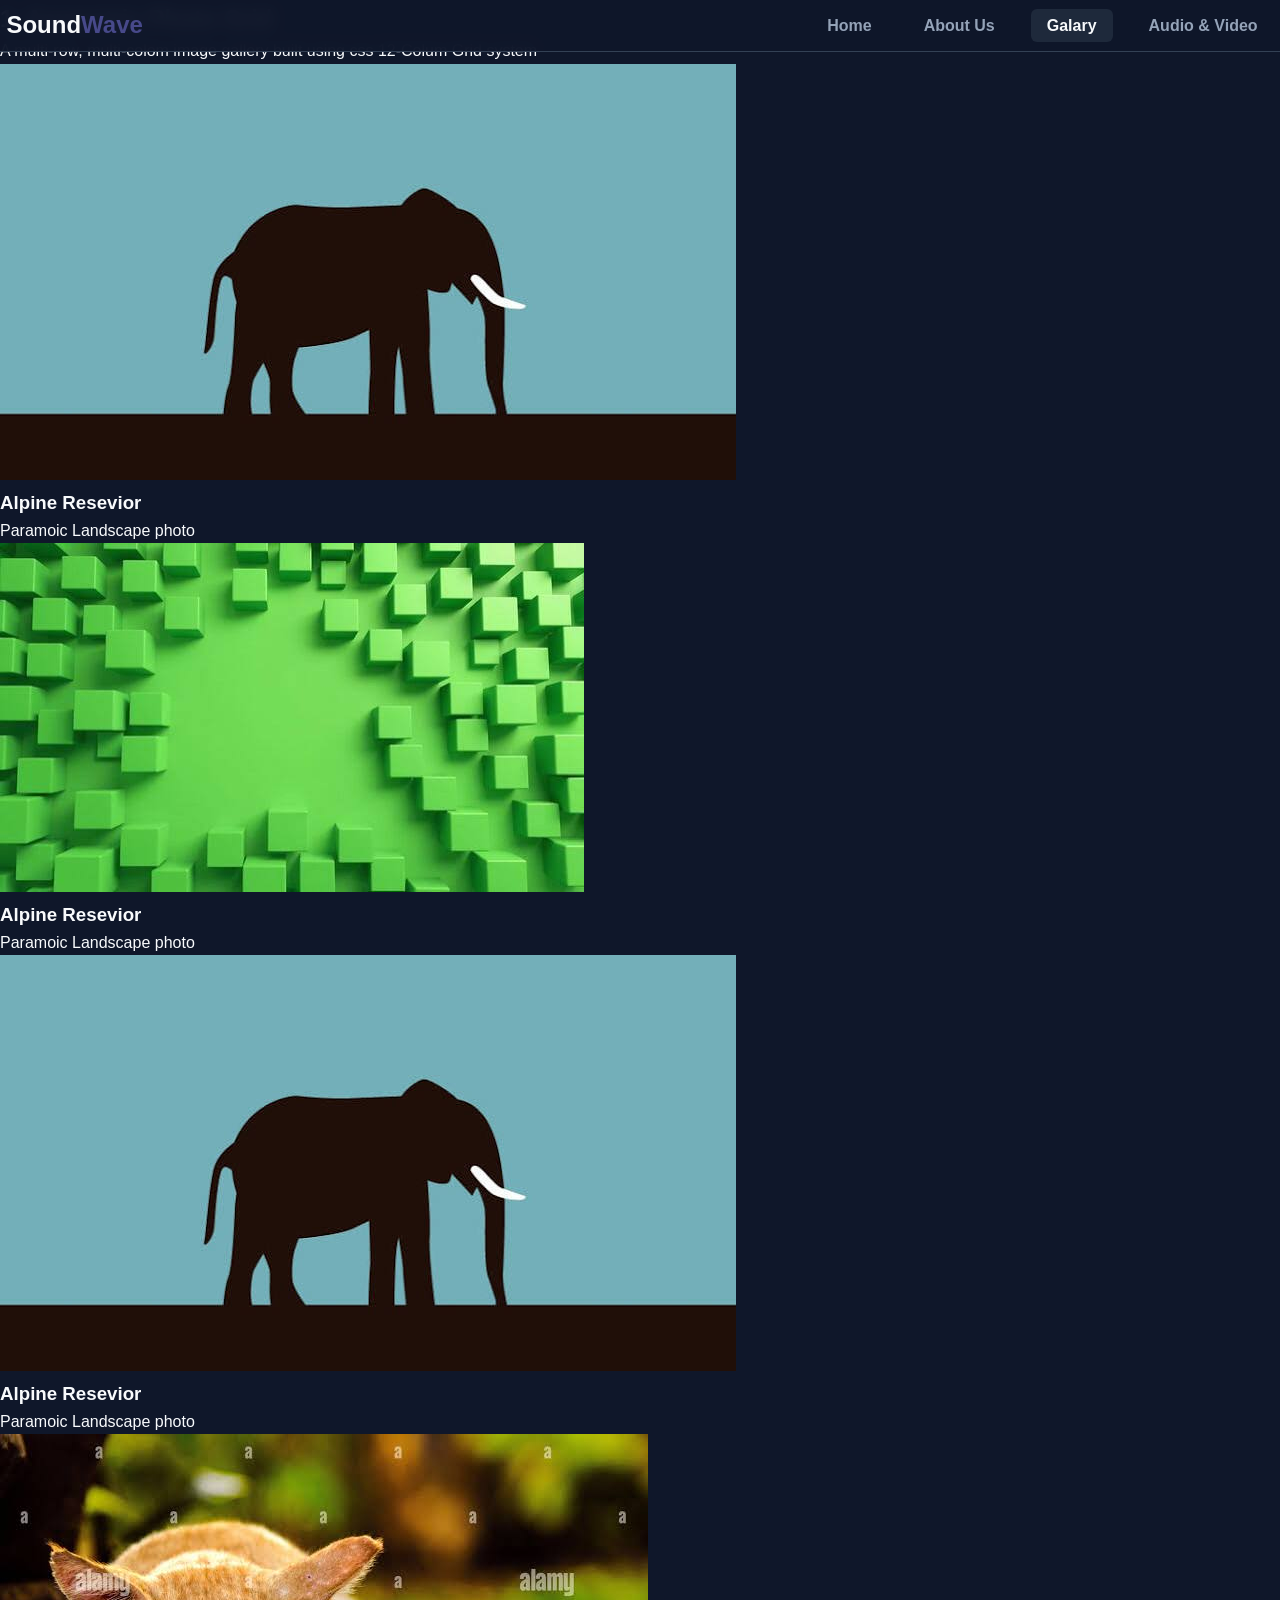
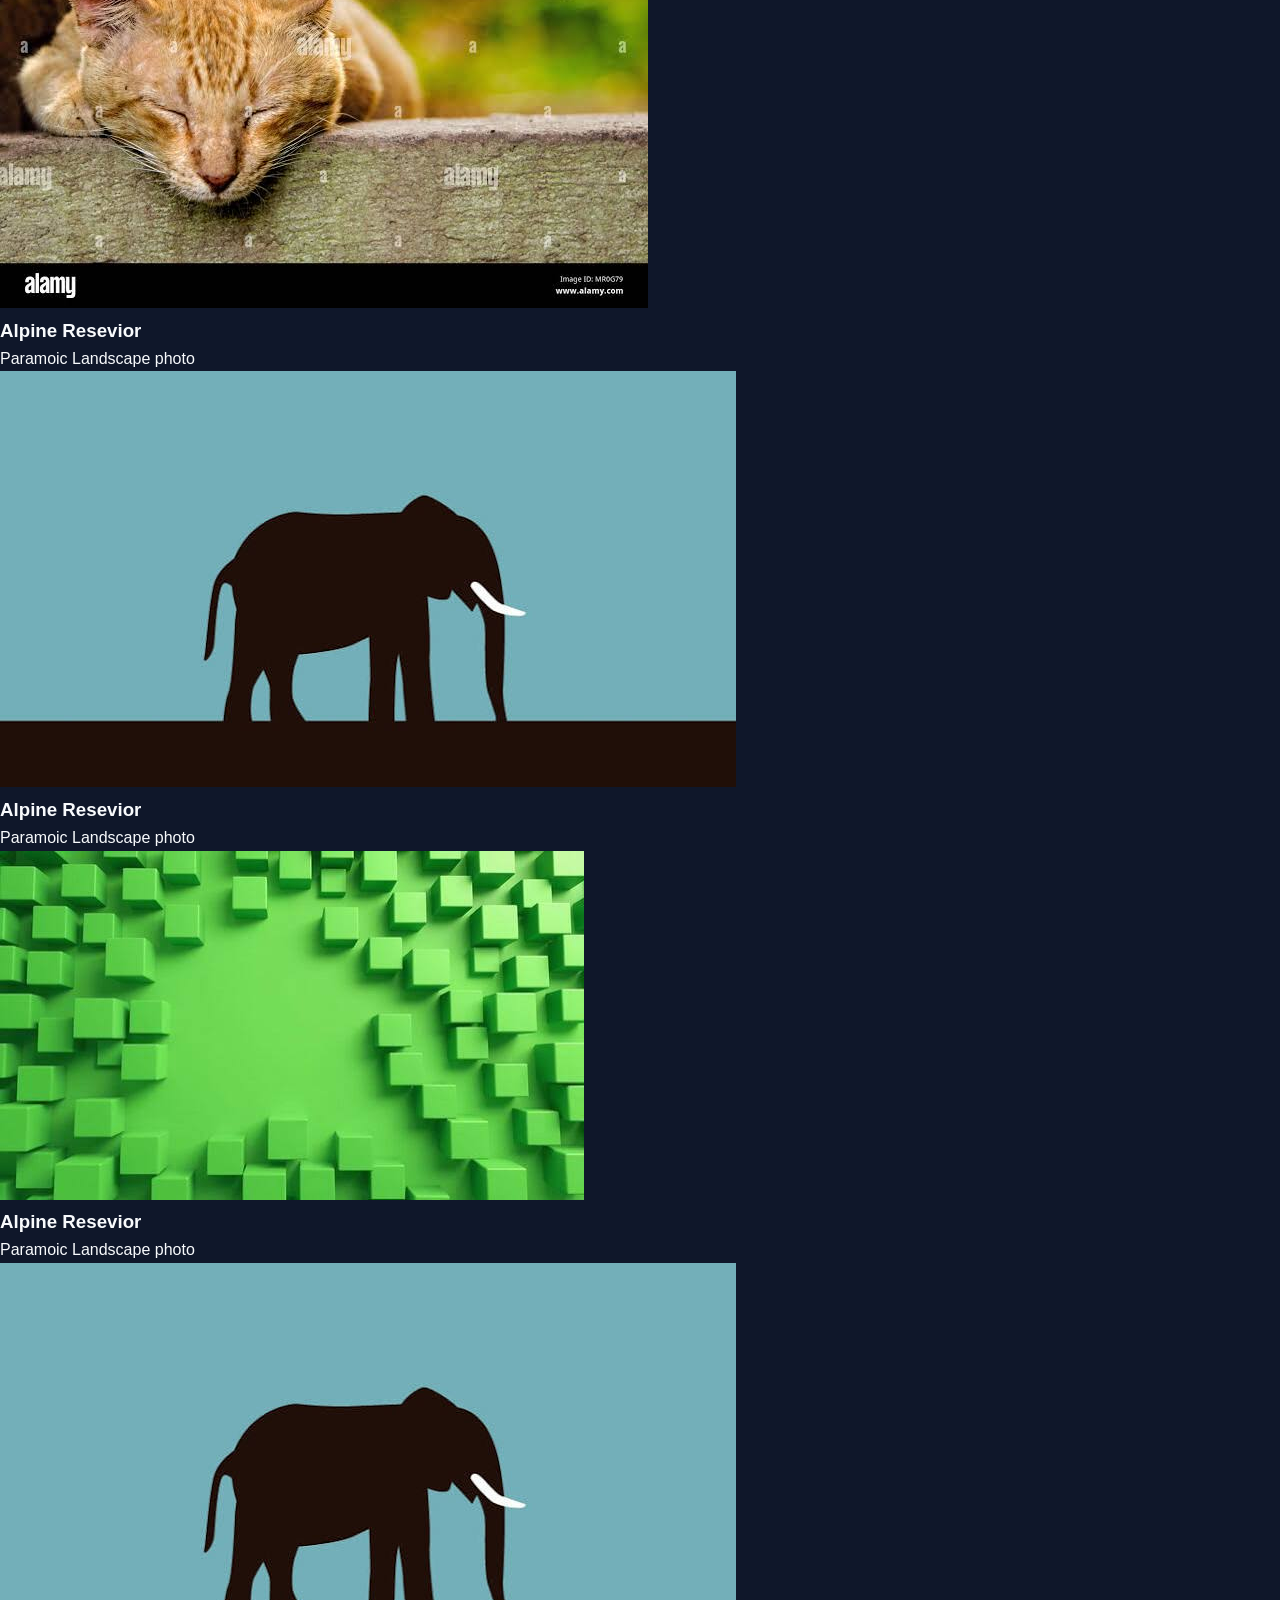
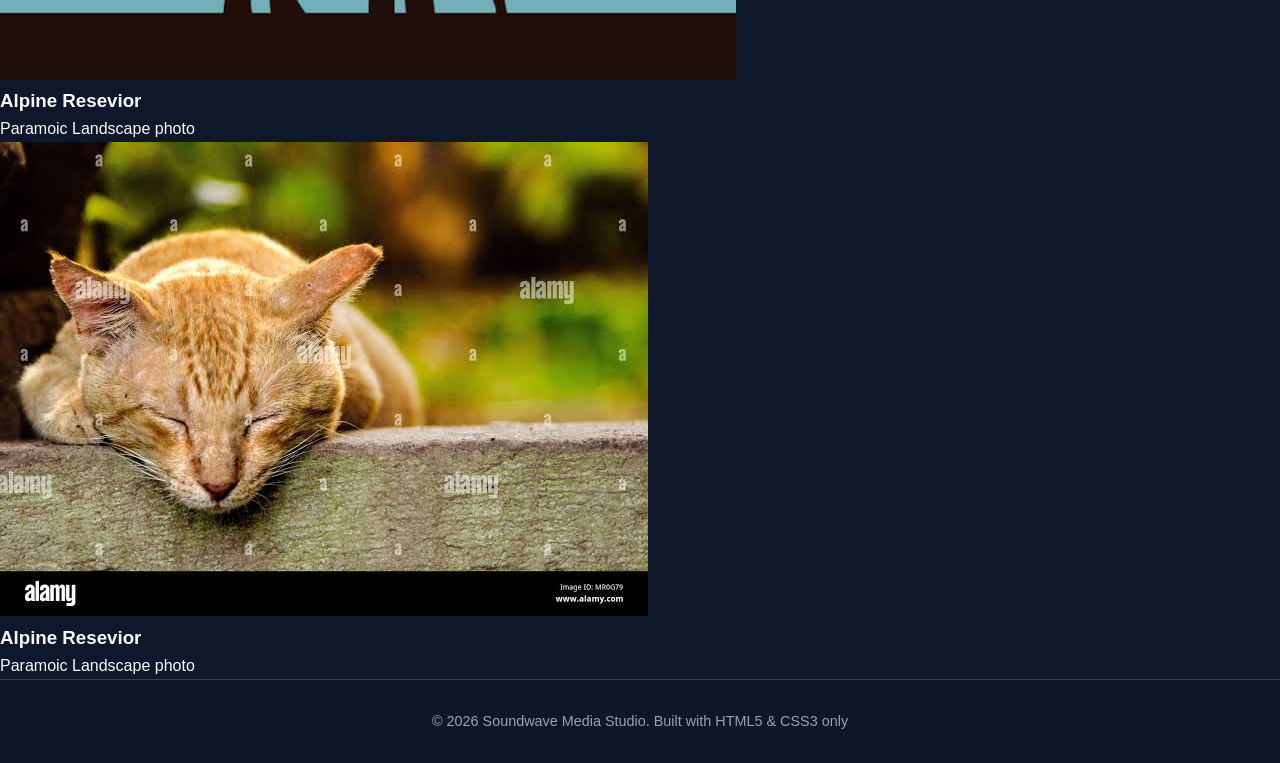
==== gallery.html @ 342a0182 "Add Gallery html and css" ====
<!doctype html>
<html lang="en">
  <head>
    <meta charset="UTF-8" />
    <meta name="viewport" content="width=device-width, initial-scale=1.0" />
    <link rel="icon" href="/assets/images/images.jpg" />
    <link rel="stylesheet" href="/assets/css/gallery.css" />
    <title>Soundwave | Gallery</title>
  </head>
  <body>
    <!--Header  -->
    <header>
      <a href="/" class="logo">Sound<span>Wave</span></a>
      <nav>
        <ul>
          <li><a href="/">Home</a></li>
          <li><a href="/index.html#about-us">About Us</a></li>
          <li><a href="#" class="active">Galary</a></li>
          <li><a href="#">Audio & Video</a></li>
        </ul>
      </nav>
    </header>

    <!-- hero sction -->
    <main>
      <div>
        <h2>1. Asymetric Photo Grid</h2>
        <p>
          A multi-row, multi-colom image gallery built using css 12-Colum Grid
          system
        </p>
      </div>

      <div>
        <div>
          <img src="/assets/images/images (1).jpg" alt="image grid" />
          <div>
            <h3>Alpine Resevior</h3>
            <p>Paramoic Landscape photo</p>
          </div>
        </div>

        <div>
          <img src="/assets/images/images (2).jpg" alt="image grid" />
          <div>
            <h3>Alpine Resevior</h3>
            <p>Paramoic Landscape photo</p>
          </div>
        </div>

        <div>
          <img src="/assets/images/images (1).jpg" alt="image grid" />
          <div>
            <h3>Alpine Resevior</h3>
            <p>Paramoic Landscape photo</p>
          </div>
        </div>

        <div>
          <img src="/assets/images/images (3).jpg" alt="image grid" />
          <div>
            <h3>Alpine Resevior</h3>
            <p>Paramoic Landscape photo</p>
          </div>
        </div>

        <div>
          <img src="/assets/images/images (1).jpg" alt="image grid" />
          <div>
            <h3>Alpine Resevior</h3>
            <p>Paramoic Landscape photo</p>
          </div>
        </div>

        <div>
          <img src="/assets/images/images (2).jpg" alt="image grid" />
          <div>
            <h3>Alpine Resevior</h3>
            <p>Paramoic Landscape photo</p>
          </div>
        </div>

        <div>
          <img src="/assets/images/images (1).jpg" alt="image grid" />
          <div>
            <h3>Alpine Resevior</h3>
            <p>Paramoic Landscape photo</p>
          </div>
        </div>

        <div>
          <img src="/assets/images/images (3).jpg" alt="image grid" />
          <div>
            <h3>Alpine Resevior</h3>
            <p>Paramoic Landscape photo</p>
          </div>
        </div>
      </div>
    </main>

    <!-- footer section -->
    <footer>
      <p>
        &copy; 2026 Soundwave Media Studio. Built with HTML5 &amp; CSS3 only
      </p>
    </footer>
  </body>
</html>
---- assets/css/gallery.css ----
* {
  box-sizing: border-box;
  padding: 0;
  margin: 0;
}

/* CSS Variable */
:root {
  --primary: #47498a;
  --primary-hover: #4f46e5;
  --big-dark: #0f172a;
  --bg-card: #1e293b;
  --text-light: #f8fafc;
  --text-muted: #94a3b8;
  --border: #334155;
  --header-height: 70px;
}

html {
  scroll-behavior: smooth;
}

body {
  font-family: "Segoe UI", Tahoma, Geneva, Verdana, sans-serif;
  background-color: var(--big-dark);
  color: var(--text-light);
  line-height: 1.6;
}

header {
  position: fixed;
  top: 0;
  left: 0;
  width: 100%;
  height: var(--hearder-height);
  background-color: rgba(15, 23, 42, 0.95);
  backdrop-filter: blur(8px);
  border-bottom: 1px solid var(--border);
  display: flex;
  justify-content: space-between;
  align-items: center;
  padding: 0.5%;
  z-index: 1000;
}

.logo {
  font-size: 1.5rem;
  font-weight: 700;
  color: var(--text-light);
  text-decoration: none;
}

.logo span {
  color: var(--primary);
}

nav ul {
  display: flex;
  list-style: none;
  gap: 20px;
}

nav a {
  color: var(--text-muted);
  text-decoration: none;
  font-weight: 600;
  padding: 8px 16px;
  border-radius: 6px;
  transition: all 0.3s ease;
}

nav a:hover,
nav .active {
  color: var(--text-light);
  background-color: var(--bg-card);
}

/* ========================================== */
/* ============= footer section =============== */
/* =========================================== */

footer {
  background-color: rgba(15, 23, 42, 0.95);
  border-top: 1px solid var(--border);
  padding: 30px 5%;
  text-align: center;
  color: var(--text-muted);
  font-size: 0.9rem;
}
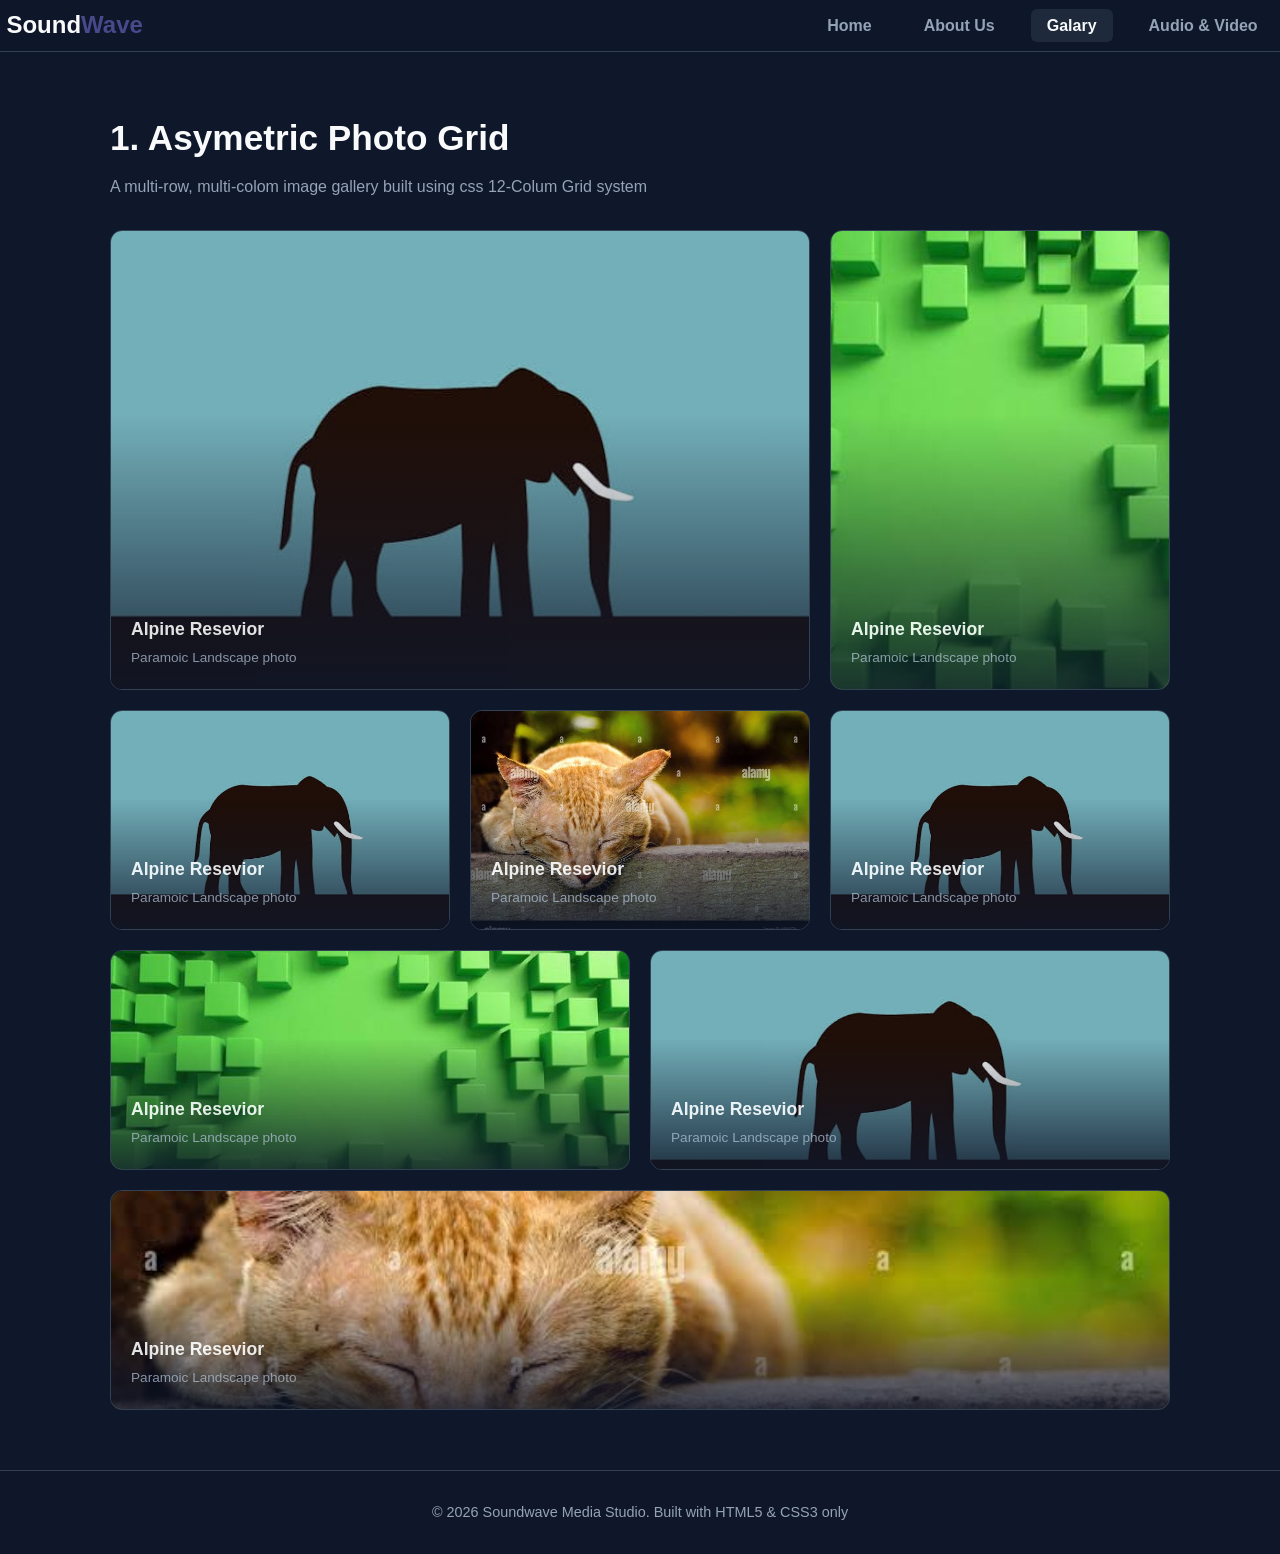
==== commit 3a8a876c: "Add grid section" ====
--- a/gallery.html
+++ b/gallery.html
@@ -23,7 +23,7 @@
 
     <!-- hero sction -->
     <main>
-      <div>
+      <div class="section-header">
         <h2>1. Asymetric Photo Grid</h2>
         <p>
           A multi-row, multi-colom image gallery built using css 12-Colum Grid
@@ -31,66 +31,66 @@
         </p>
       </div>
 
-      <div>
-        <div>
+      <div class="bento-grid">
+        <div class="grid-card col-span-8 row-span-2">
           <img src="/assets/images/images (1).jpg" alt="image grid" />
-          <div>
+          <div class="overlay">
             <h3>Alpine Resevior</h3>
             <p>Paramoic Landscape photo</p>
           </div>
         </div>
 
-        <div>
+        <div class="grid-card col-span-4 row-span-2">
           <img src="/assets/images/images (2).jpg" alt="image grid" />
-          <div>
+          <div class="overlay">
             <h3>Alpine Resevior</h3>
             <p>Paramoic Landscape photo</p>
           </div>
         </div>
 
-        <div>
+        <div class="grid-card col-span-4 row-span-1">
           <img src="/assets/images/images (1).jpg" alt="image grid" />
-          <div>
+          <div class="overlay">
             <h3>Alpine Resevior</h3>
             <p>Paramoic Landscape photo</p>
           </div>
         </div>
 
-        <div>
+        <div class="grid-card col-span-4 row-span-1">
           <img src="/assets/images/images (3).jpg" alt="image grid" />
-          <div>
+          <div class="overlay">
             <h3>Alpine Resevior</h3>
             <p>Paramoic Landscape photo</p>
           </div>
         </div>
 
-        <div>
+        <div class="grid-card col-span-4 row-span-1">
           <img src="/assets/images/images (1).jpg" alt="image grid" />
-          <div>
+          <div class="overlay">
             <h3>Alpine Resevior</h3>
             <p>Paramoic Landscape photo</p>
           </div>
         </div>
 
-        <div>
+        <div class="grid-card col-span-6 row-span-1">
           <img src="/assets/images/images (2).jpg" alt="image grid" />
-          <div>
+          <div class="overlay">
             <h3>Alpine Resevior</h3>
             <p>Paramoic Landscape photo</p>
           </div>
         </div>
 
-        <div>
+        <div class="grid-card col-span-6 row-span-1">
           <img src="/assets/images/images (1).jpg" alt="image grid" />
-          <div>
+          <div class="overlay">
             <h3>Alpine Resevior</h3>
             <p>Paramoic Landscape photo</p>
           </div>
         </div>
 
-        <div>
+        <div class="grid-card col-span-12 row-span-1">
           <img src="/assets/images/images (3).jpg" alt="image grid" />
-          <div>
+          <div class="overlay">
             <h3>Alpine Resevior</h3>
             <p>Paramoic Landscape photo</p>
           </div>
--- a/assets/css/gallery.css
+++ b/assets/css/gallery.css
@@ -76,6 +76,112 @@
 }
 
 /* ========================================== */
+/* ============= grid section =============== */
+/* =========================================== */
+
+main {
+  padding-top: calc(var(--header-height) + 40px);
+  padding-bottom: 60px;
+  min-height: calc(100vh - 120px);
+  max-width: 1100px;
+  margin: 0 auto;
+  padding-left: 20px;
+  padding-right: 20px;
+}
+
+.section-header {
+  margin-bottom: 30px;
+}
+
+.section-header h2 {
+  font-size: 2.2rem;
+  margin-bottom: 8px;
+}
+
+.section-header p {
+  color: var(--text-muted);
+}
+
+.bento-grid {
+  display: grid;
+  grid-template-columns: repeat(12, 1fr);
+  grid-auto-rows: 220px;
+  gap: 20px;
+}
+
+.grid-card {
+  position: relative;
+  background-color: var(--bg-card);
+  border: 1px solid var(--border);
+  border-radius: 12px;
+  overflow: hidden;
+  transition:
+    transform 0.3s ease,
+    border-color 0.3s ease;
+}
+
+.grid-card:hover {
+  transform: translateY(-4px);
+  border-color: var(--primary);
+}
+
+.grid-card img {
+  width: 100%;
+  height: 100%;
+  object-fit: cover;
+  display: block;
+}
+
+.overlay {
+  position: absolute;
+  inset: 0;
+  background: linear-gradient(
+    180deg,
+    transparent 40%,
+    rgba(15, 23, 42, 0.9) 100%
+  );
+  display: flex;
+  flex-direction: column;
+  justify-content: flex-end;
+  padding: 20px;
+  opacity: 0.9;
+}
+
+.overlay h3 {
+  font-size: 1.1rem;
+  color: var(--text-light);
+  margin-bottom: 4px;
+}
+
+.overlay p {
+  font-size: 0.85rem;
+  color: var(--text-muted);
+}
+
+.col-span-12 {
+  grid-column: span 12;
+}
+
+.col-span-8 {
+  grid-column: span 8;
+}
+
+.col-span-6 {
+  grid-column: span 6;
+}
+
+.col-span-4 {
+  grid-column: span 4;
+}
+
+.row-span-2 {
+  grid-row: span 2;
+}
+.row-span-1 {
+  grid-row: span 1;
+}
+
+/* ========================================== */
 /* ============= footer section =============== */
 /* =========================================== */
 
